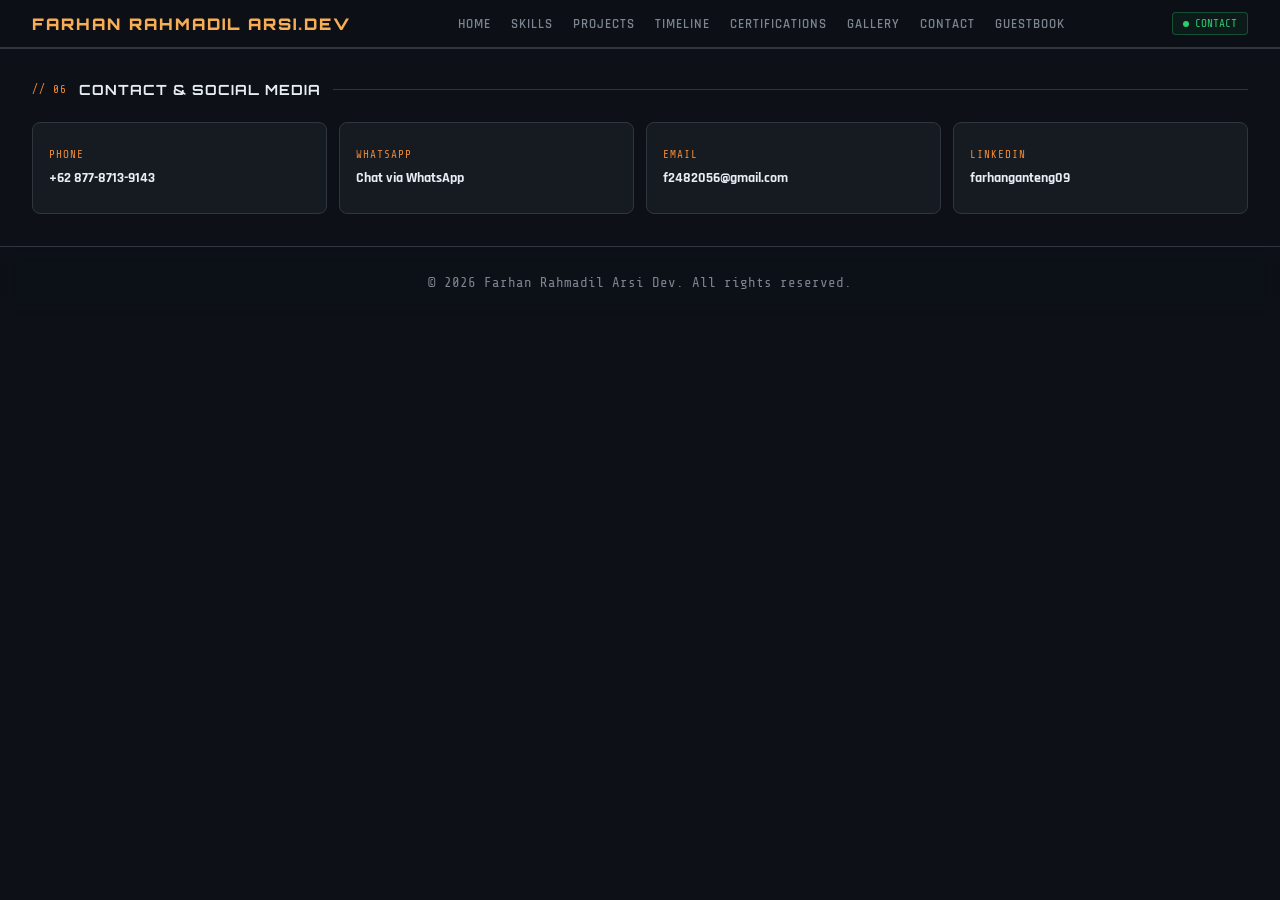
==== contact.html @ 70002075 "Initial commit: complete Shinobi digital portfolio website" ====
<!DOCTYPE html>
<html lang="id">
<head>
  <meta charset="UTF-8">
  <meta name="viewport" content="width=device-width, initial-scale=1.0">
  <meta name="description" content="Kontak dan media sosial Farhan Rahmadil Arsi.">
  <title>Contact | Farhan Rahmadil Arsi Dev</title>
  <link rel="preconnect" href="https://fonts.googleapis.com">
  <link rel="preconnect" href="https://fonts.gstatic.com" crossorigin>
  <link href="https://fonts.googleapis.com/css2?family=Orbitron:wght@400;700;900&family=Share+Tech+Mono&family=Rajdhani:wght@400;600;700&display=swap" rel="stylesheet">
  <link rel="stylesheet" href="styles.css">
  <link rel="stylesheet" href="naruto_addon.css">
</head>
<body>
  <a class="skip-link" href="#main-content">Lewati ke konten utama</a>
  <nav class="site-nav" aria-label="Navigasi utama">
    <a class="logo" href="shinobi_digital_portfolio.html">FARHAN RAHMADIL ARSI<span>.</span>DEV</a>
    <button class="nav-toggle" type="button" aria-label="Buka menu" aria-expanded="false" aria-controls="nav-links"><span></span><span></span><span></span></button>
    <ul class="nav-links" id="nav-links">
      <li><a href="shinobi_digital_portfolio.html">Home</a></li>
      <li><a href="skills.html">Skills</a></li>
      <li><a href="projects.html">Projects</a></li>
      <li><a href="timeline.html">Timeline</a></li>
      <li><a href="certifications.html">Certifications</a></li>
      <li><a href="gallery.html">Gallery</a></li>
      <li><a href="contact.html">Contact</a></li>
      <li><a href="guestbook.html">Guestbook</a></li>
    </ul>
    <div class="status-badge"><span class="dot"></span>CONTACT</div>
  </nav>
  <main id="main-content">
    <section id="contact-sec" aria-labelledby="contact-title">
      <div class="section-header">
        <span class="section-tag">// 06</span>
        <h1 class="section-title" id="contact-title">CONTACT & SOCIAL MEDIA</h1>
        <div class="divider-line"></div>
      </div>
      <div class="contact-grid">
        <a class="contact-card" href="tel:+6287787139143"><span class="contact-label">Phone</span><span class="contact-value">+62 877-8713-9143</span></a>
        <a class="contact-card" href="https://wa.me/6287787139143" target="_blank" rel="noopener"><span class="contact-label">WhatsApp</span><span class="contact-value">Chat via WhatsApp</span></a>
        <a class="contact-card" href="mailto:f2482056@gmail.com"><span class="contact-label">Email</span><span class="contact-value">f2482056@gmail.com</span></a>
        <a class="contact-card" href="https://www.linkedin.com/in/farhanganteng09/" target="_blank" rel="noopener"><span class="contact-label">LinkedIn</span><span class="contact-value">farhanganteng09</span></a>
      </div>
    </section>
  </main>
  <footer class="site-footer" aria-label="Footer">
    <div class="site-footer-inner">
      <div class="site-footer-text">© <span id="footer-year"></span> Farhan Rahmadil Arsi Dev. All rights reserved.</div>

    </div>
  </footer>

  <script>
    (function () {
      var el = document.getElementById('footer-year');
      if (el) el.textContent = String(new Date().getFullYear());
    })();
  </script>

  <script src="data.js"></script>
  <script src="script.js"></script>
  <script src="naruto_addon.js"></script>
</body>
</html>
---- styles.css ----
:root {
  --konoha: #f6ad55;
  --naruto: #ed8936;
  --black: #0d1117;
  --panel: #161b22;
  --panel2: #1c2128;
  --border: #30363d;
  --text: #e6edf3;
  --muted: #7d8590;
  --red: #ff4757;
  --teal: #00d2d3;
  --green: #2ecc71;
}

* {
  box-sizing: border-box;
  margin: 0;
  padding: 0;
}

html {
  scroll-behavior: smooth;
}

body {
  min-height: 100vh;
  overflow-x: hidden;
  background: var(--black);
  color: var(--text);
  font-family: "Rajdhani", sans-serif;
}

button,
input,
textarea {
  font: inherit;
}

.skip-link {
  position: absolute;
  left: 16px;
  top: -48px;
  z-index: 200;
  border-radius: 4px;
  background: var(--konoha);
  color: var(--black);
  padding: 8px 12px;
  font-weight: 700;
  text-decoration: none;
  transition: top 0.2s;
}

.skip-link:focus {
  top: 16px;
}

.site-nav {
  position: sticky;
  top: 0;
  z-index: 100;
  display: flex;
  align-items: center;
  justify-content: space-between;
  gap: 20px;
  border-bottom: 1px solid var(--border);
  background: rgba(13, 17, 23, 0.9);
  padding: 12px 32px;
  backdrop-filter: blur(8px);
}

.logo {
  color: var(--konoha);
  font-family: "Orbitron", monospace;
  font-size: 16px;
  font-weight: 900;
  letter-spacing: 2px;
  text-decoration: none;
}

.logo span {
  color: var(--naruto);
}

.nav-links {
  display: flex;
  gap: 20px;
  list-style: none;
}

.nav-links a {
  color: var(--muted);
  cursor: pointer;
  font-size: 13px;
  font-weight: 600;
  letter-spacing: 1px;
  text-decoration: none;
  text-transform: uppercase;
  transition: color 0.2s;
}

.nav-links a:hover,
.nav-links a:focus {
  color: var(--konoha);
}

.nav-toggle {
  display: none;
  width: 38px;
  height: 38px;
  align-items: center;
  justify-content: center;
  flex-direction: column;
  gap: 5px;
  border: 1px solid var(--border);
  border-radius: 6px;
  background: var(--panel);
  cursor: pointer;
}

.nav-toggle span {
  width: 18px;
  height: 2px;
  background: var(--text);
}

.status-badge {
  display: flex;
  align-items: center;
  gap: 6px;
  border: 1px solid rgba(46, 204, 113, 0.3);
  border-radius: 4px;
  background: rgba(46, 204, 113, 0.05);
  color: var(--green);
  font-family: "Share Tech Mono", monospace;
  font-size: 11px;
  padding: 4px 10px;
  white-space: nowrap;
}

.dot {
  width: 6px;
  height: 6px;
  border-radius: 50%;
  background: var(--green);
  animation: pulse 1.5s infinite;
}

@keyframes pulse {
  0%,
  100% {
    opacity: 1;
    transform: scale(1);
  }

  50% {
    opacity: 0.4;
    transform: scale(0.8);
  }
}

.hero {
  position: relative;
  display: grid;
  min-height: 380px;
  grid-template-columns: 1fr 1fr;
  align-items: center;
  gap: 32px;
  overflow: hidden;
  padding: 48px 32px;
}

.hero::before {
  position: absolute;
  top: -100px;
  right: -100px;
  width: 400px;
  height: 400px;
  border-radius: 50%;
  background: radial-gradient(circle, rgba(237, 137, 54, 0.08) 0%, transparent 70%);
  content: "";
  pointer-events: none;
}

.terminal-box {
  overflow: hidden;
  border: 1px solid var(--border);
  border-radius: 8px;
  background: var(--panel);
}

.terminal-header {
  display: flex;
  align-items: center;
  gap: 6px;
  border-bottom: 1px solid var(--border);
  background: var(--panel2);
  padding: 8px 14px;
}

.dot-red,
.dot-yellow,
.dot-green2 {
  width: 10px;
  height: 10px;
  border-radius: 50%;
}

.dot-red {
  background: #ff5f57;
}

.dot-yellow {
  background: #febc2e;
}

.dot-green2 {
  background: #28c840;
}

.terminal-title,
.messages-title {
  color: var(--muted);
  font-family: "Share Tech Mono", monospace;
  font-size: 11px;
}

.terminal-title {
  margin-left: 8px;
  text-decoration: none;
  transition: color 0.2s;
}

.terminal-title:hover,
.terminal-title:focus {
  color: var(--konoha);
  text-decoration: underline;
}

.terminal-body {
  padding: 20px 24px;
  font-family: "Share Tech Mono", monospace;
  font-size: 13px;
  line-height: 2;
}

.terminal-name {
  color: var(--konoha);
  font-size: 13px;
  font-weight: 400;
}

.t-muted {
  color: var(--muted);
}

.t-green {
  color: var(--green);
}

.t-yellow {
  color: var(--konoha);
}

.t-orange {
  color: var(--naruto);
}

.t-teal {
  color: var(--teal);
}

.terminal-link {
  color: var(--konoha);
  font-weight: 700;
  text-decoration: none;
}

.terminal-link:hover,
.terminal-link:focus {
  color: var(--naruto);
  text-decoration: underline;
}

.cursor {
  display: inline-block;
  width: 8px;
  height: 14px;
  margin-left: 4px;
  animation: blink 1s infinite;
  background: var(--konoha);
  vertical-align: middle;
}

@keyframes blink {
  0%,
  49% {
    opacity: 1;
  }

  50%,
  100% {
    opacity: 0;
  }
}

.avatar-section {
  display: flex;
  flex-direction: column;
  align-items: center;
  gap: 16px;
}

.avatar-frame {
  position: relative;
  width: 160px;
  height: 160px;
}

.avatar-ring,
.avatar-ring-2 {
  position: absolute;
  border: 1px solid transparent;
  border-radius: 50%;
}

.avatar-ring {
  inset: -8px;
  border-width: 2px;
  border-right-color: var(--naruto);
  border-top-color: var(--konoha);
  animation: spin 3s linear infinite;
}

.avatar-ring-2 {
  inset: -16px;
  border-bottom-color: rgba(246, 173, 85, 0.3);
  border-left-color: rgba(237, 137, 54, 0.3);
  animation: spin 6s linear infinite reverse;
}

@keyframes spin {
  to {
    transform: rotate(360deg);
  }
}

.avatar-inner {
  display: flex;
  width: 100%;
  height: 100%;
  align-items: center;
  justify-content: center;
  overflow: hidden;
  border: 2px solid var(--border);
  border-radius: 50%;
  background: var(--panel);
}

.char-svg {
  width: 100px;
  height: 110px;
}

.rank-badge {
  border: 1px solid var(--naruto);
  border-radius: 6px;
  background: var(--panel2);
  padding: 8px 20px;
  text-align: center;
}

.rank-label,
.rank-value {
  display: block;
  font-family: "Orbitron", monospace;
}

.rank-label {
  color: var(--muted);
  font-size: 10px;
  letter-spacing: 2px;
}

.rank-value {
  color: var(--konoha);
  font-size: 14px;
  font-weight: 700;
}

.xp-bar-container {
  width: 160px;
}

.xp-label {
  display: flex;
  justify-content: space-between;
  margin-bottom: 4px;
  color: var(--muted);
  font-family: "Share Tech Mono", monospace;
  font-size: 11px;
}

.xp-bar,
.chakra-bar {
  overflow: hidden;
  background: rgba(255, 255, 255, 0.05);
}

.xp-bar {
  height: 6px;
  border: 1px solid var(--border);
  border-radius: 3px;
  background: var(--panel2);
}

.xp-fill {
  position: relative;
  width: 72%;
  height: 100%;
  overflow: hidden;
  border-radius: 3px;
  background: linear-gradient(90deg, var(--naruto), var(--konoha));
}

.xp-fill::after {
  position: absolute;
  top: 0;
  left: -40px;
  width: 30px;
  height: 100%;
  animation: shimmer 2s infinite;
  background: rgba(255, 255, 255, 0.4);
  content: "";
  transform: skewX(-20deg);
}

@keyframes shimmer {
  to {
    left: 140%;
  }
}

section {
  border-top: 1px solid var(--border);
  padding: 32px;
}

.section-header {
  display: flex;
  align-items: center;
  gap: 12px;
  margin-bottom: 24px;
}

.section-tag {
  color: var(--naruto);
  font-family: "Share Tech Mono", monospace;
  font-size: 11px;
  letter-spacing: 1px;
}

.section-title {
  color: var(--text);
  font-family: "Orbitron", monospace;
  font-size: 14px;
  font-weight: 700;
  letter-spacing: 1px;
}

.divider-line {
  height: 1px;
  flex: 1;
  background: var(--border);
}

.skills-grid,
.timeline-layout,
.guest-layout {
  display: grid;
  grid-template-columns: 1fr 1fr;
  gap: 12px;
}

.skill-item,
.project-card,
.guest-form {
  border: 1px solid var(--border);
  border-radius: 8px;
  background: var(--panel);
}

.skill-item {
  padding: 12px 14px;
  transition: border-color 0.2s;
}

.skill-item:hover {
  border-color: rgba(246, 173, 85, 0.4);
}

.skill-top {
  display: flex;
  align-items: flex-start;
  justify-content: space-between;
  gap: 10px;
  margin-bottom: 8px;
}

.skill-name {
  display: flex;
  align-items: center;
  gap: 6px;
  color: var(--text);
  font-size: 13px;
  font-weight: 700;
}

.skill-icon {
  color: var(--konoha);
  font-family: "Share Tech Mono", monospace;
  font-size: 11px;
}

.skill-pct {
  flex-shrink: 0;
  color: var(--konoha);
  font-family: "Share Tech Mono", monospace;
  font-size: 12px;
}

.skill-tags {
  display: flex;
  flex-wrap: wrap;
  gap: 5px;
  margin-bottom: 10px;
}

.skill-tag {
  border: 1px solid rgba(246, 173, 85, 0.2);
  border-radius: 3px;
  background: rgba(246, 173, 85, 0.08);
  color: var(--muted);
  font-family: "Share Tech Mono", monospace;
  font-size: 10px;
  padding: 2px 7px;
}

.chakra-bar {
  height: 8px;
  border-radius: 4px;
}

.chakra-fill {
  position: relative;
  height: 100%;
  overflow: hidden;
  border-radius: 4px;
}

.chakra-fill::after {
  position: absolute;
  inset: 0;
  animation: chakra-flow 1s linear infinite;
  background: repeating-linear-gradient(90deg, transparent, transparent 8px, rgba(255, 255, 255, 0.1) 8px, rgba(255, 255, 255, 0.1) 9px);
  content: "";
}

@keyframes chakra-flow {
  to {
    background-position-x: 9px;
  }
}

.c1 {
  background: linear-gradient(90deg, #3b82f6, #60a5fa);
}

.c2 {
  background: linear-gradient(90deg, #10b981, #34d399);
}

.c3 {
  background: linear-gradient(90deg, var(--naruto), var(--konoha));
}

.c4 {
  background: linear-gradient(90deg, #8b5cf6, #a78bfa);
}

.c5 {
  background: linear-gradient(90deg, #ef4444, #f87171);
}

.c6 {
  background: linear-gradient(90deg, #06b6d4, #67e8f9);
}

.c7 {
  background: linear-gradient(90deg, #f59e0b, #fcd34d);
}

.c8 {
  background: linear-gradient(90deg, #ec4899, #f9a8d4);
}

.filter-row {
  display: flex;
  flex-wrap: wrap;
  gap: 8px;
  margin-bottom: 16px;
}

.filter-btn {
  border: 1px solid var(--border);
  border-radius: 4px;
  background: transparent;
  color: var(--muted);
  cursor: pointer;
  font-size: 12px;
  font-weight: 600;
  letter-spacing: 0.5px;
  padding: 5px 14px;
  transition: all 0.2s;
}

.filter-btn:hover,
.filter-btn.active {
  border-color: var(--konoha);
  background: rgba(246, 173, 85, 0.08);
  color: var(--konoha);
}

.projects-grid {
  display: grid;
  grid-template-columns: repeat(3, 1fr);
  gap: 12px;
}

.project-card {
  position: relative;
  overflow: hidden;
  padding: 16px;
  transition: all 0.2s;
}

.project-card::before {
  position: absolute;
  top: 0;
  right: 0;
  left: 0;
  height: 2px;
  opacity: 0;
  content: "";
  transition: opacity 0.2s;
}

.project-card:hover {
  border-color: var(--konoha);
  transform: translateY(-2px);
}

.project-card:hover::before {
  opacity: 1;
}

.card-infra::before {
  background: linear-gradient(90deg, #ef4444, #f97316);
}

.card-frontend::before {
  background: linear-gradient(90deg, #3b82f6, #8b5cf6);
}

.card-auto::before {
  background: linear-gradient(90deg, #10b981, #06b6d4);
}

.card-cv::before {
  background: linear-gradient(90deg, #ec4899, #8b5cf6);
}

.card-database::before {
  background: linear-gradient(90deg, #14b8a6, #22c55e);
}

.card-type-tag,
.tech-tag,
.tl-badge {
  font-family: "Share Tech Mono", monospace;
}

.card-type-tag {
  display: inline-block;
  margin-bottom: 10px;
  border-radius: 3px;
  font-size: 10px;
  font-weight: 600;
  letter-spacing: 0.5px;
  padding: 2px 7px;
}

.tag-infra {
  background: rgba(239, 68, 68, 0.15);
  color: #f87171;
}

.tag-frontend {
  background: rgba(59, 130, 246, 0.15);
  color: #60a5fa;
}

.tag-auto {
  background: rgba(16, 185, 129, 0.15);
  color: #34d399;
}

.tag-cv {
  background: rgba(236, 72, 153, 0.15);
  color: #f9a8d4;
}

.tag-database {
  background: rgba(20, 184, 166, 0.15);
  color: #5eead4;
}

.card-title {
  margin-bottom: 6px;
  color: var(--text);
  font-size: 14px;
  font-weight: 700;
  line-height: 1.3;
}

.card-desc {
  margin-bottom: 10px;
  color: var(--muted);
  font-size: 12px;
  line-height: 1.5;
}

.tech-tags {
  display: flex;
  flex-wrap: wrap;
  gap: 4px;
}

.tech-tag {
  border: 1px solid var(--border);
  border-radius: 3px;
  background: rgba(255, 255, 255, 0.05);
  color: var(--muted);
  font-size: 10px;
  padding: 2px 7px;
}

.timeline-group-title {
  margin-bottom: 16px;
  color: var(--muted);
  font-family: "Share Tech Mono", monospace;
  font-size: 11px;
  letter-spacing: 2px;
}

.timeline {
  position: relative;
  padding-left: 24px;
}

.timeline::before {
  position: absolute;
  top: 8px;
  bottom: 0;
  left: 0;
  width: 2px;
  background: linear-gradient(180deg, var(--naruto), transparent);
  content: "";
}

.timeline-item {
  position: relative;
  display: block;
  padding: 0 0 24px 20px;
}

.timeline-link {
  border-radius: 8px;
  color: inherit;
  cursor: pointer;
  text-decoration: none;
  transition: background 0.2s, transform 0.2s;
}

.timeline-link:hover,
.timeline-link:focus {
  background: rgba(246, 173, 85, 0.06);
  transform: translateX(4px);
}

.timeline-link:hover .tl-title,
.timeline-link:focus .tl-title {
  color: var(--konoha);
}

.timeline-dot {
  position: absolute;
  top: 4px;
  left: -31px;
  width: 12px;
  height: 12px;
  border: 2px solid var(--black);
  border-radius: 50%;
  background: var(--naruto);
  box-shadow: 0 0 8px rgba(237, 137, 54, 0.5);
}

.timeline-dot.is-muted {
  background: var(--muted);
}

.tl-header {
  display: flex;
  align-items: flex-start;
  justify-content: space-between;
  margin-bottom: 4px;
}

.tl-title {
  color: var(--text);
  font-size: 14px;
  font-weight: 700;
}

.tl-date {
  margin-left: 12px;
  color: var(--konoha);
  font-family: "Share Tech Mono", monospace;
  font-size: 11px;
  white-space: nowrap;
}

.tl-sub {
  margin-bottom: 4px;
  color: var(--naruto);
  font-size: 12px;
  font-weight: 600;
}

.tl-desc {
  color: var(--muted);
  font-size: 12px;
  line-height: 1.6;
}

.tl-badges {
  display: flex;
  flex-wrap: wrap;
  gap: 4px;
  margin-top: 6px;
}

.tl-badge {
  border: 1px solid rgba(246, 173, 85, 0.2);
  border-radius: 10px;
  background: rgba(246, 173, 85, 0.1);
  color: var(--konoha);
  font-size: 10px;
  padding: 2px 8px;
}

.certifications-grid {
  display: grid;
  grid-template-columns: repeat(3, 1fr);
  gap: 12px;
}

.certification-card {
  position: relative;
  overflow: hidden;
  border: 1px solid var(--border);
  border-radius: 8px;
  background: var(--panel);
  cursor: pointer;
  padding: 16px;
  text-decoration: none;
  transition: border-color 0.2s, transform 0.2s;
}

.certification-card::before {
  position: absolute;
  top: 0;
  right: 0;
  left: 0;
  height: 2px;
  background: linear-gradient(90deg, var(--naruto), var(--konoha));
  content: "";
  opacity: 0;
  transition: opacity 0.2s;
}

.certification-card:hover {
  border-color: var(--konoha);
  transform: translateY(-2px);
}

.certification-card:hover::before {
  opacity: 1;
}

.certification-issuer,
.certification-year {
  font-family: "Share Tech Mono", monospace;
  font-size: 11px;
}

.certification-issuer {
  display: inline-block;
  margin-bottom: 10px;
  color: var(--naruto);
  letter-spacing: 1px;
  text-transform: uppercase;
}

.certification-title {
  margin-bottom: 8px;
  color: var(--text);
  font-size: 15px;
  font-weight: 700;
  line-height: 1.3;
}

.certification-desc {
  margin-bottom: 12px;
  color: var(--muted);
  font-size: 12px;
  line-height: 1.5;
}

.certification-year {
  display: inline-flex;
  border: 1px solid rgba(246, 173, 85, 0.2);
  border-radius: 10px;
  background: rgba(246, 173, 85, 0.1);
  color: var(--konoha);
  padding: 2px 8px;
}

.contact-grid {
  display: grid;
  grid-template-columns: repeat(4, 1fr);
  gap: 12px;
}

.contact-card {
  display: flex;
  min-height: 92px;
  flex-direction: column;
  justify-content: center;
  gap: 8px;
  border: 1px solid var(--border);
  border-radius: 8px;
  background: var(--panel);
  padding: 16px;
  text-decoration: none;
  transition: border-color 0.2s, transform 0.2s;
}

.contact-card:hover,
.contact-card:focus {
  border-color: var(--konoha);
  transform: translateY(-2px);
}

.contact-label {
  color: var(--naruto);
  font-family: "Share Tech Mono", monospace;
  font-size: 11px;
  letter-spacing: 1px;
  text-transform: uppercase;
}

.contact-value {
  color: var(--text);
  font-size: 14px;
  font-weight: 700;
  line-height: 1.35;
  overflow-wrap: anywhere;
}

.guest-section {
  padding-bottom: 48px;
}

.guest-layout {
  gap: 24px;
}

.guest-form {
  padding: 20px;
}

.form-row {
  display: grid;
  grid-template-columns: 1fr 1fr;
  gap: 12px;
  margin-bottom: 12px;
}

.form-group {
  display: flex;
  flex-direction: column;
  gap: 4px;
  margin-bottom: 12px;
}

.form-label {
  color: var(--muted);
  font-family: "Share Tech Mono", monospace;
  font-size: 11px;
  letter-spacing: 1px;
  text-transform: uppercase;
}

.form-input,
.form-textarea {
  resize: none;
  border: 1px solid var(--border);
  border-radius: 6px;
  outline: none;
  background: var(--panel2);
  color: var(--text);
  font-size: 13px;
  padding: 8px 12px;
  transition: border-color 0.2s;
}

.form-input:focus,
.form-textarea:focus {
  border-color: var(--konoha);
}

.submit-btn {
  border: none;
  border-radius: 6px;
  background: linear-gradient(90deg, var(--naruto), var(--konoha));
  color: var(--black);
  cursor: pointer;
  font-size: 13px;
  font-weight: 700;
  letter-spacing: 1px;
  padding: 10px 24px;
  transition: opacity 0.2s;
}

.submit-btn:hover {
  opacity: 0.85;
}

.messages-title {
  margin-bottom: 12px;
  letter-spacing: 1px;
}

.messages-list {
  display: flex;
  max-height: 180px;
  flex-direction: column;
  gap: 10px;
  overflow-y: auto;
}

.msg-item {
  display: flex;
  align-items: flex-start;
  gap: 10px;
  border: 1px solid var(--border);
  border-radius: 6px;
  background: var(--panel2);
  padding: 10px 14px;
}

.msg-avatar {
  display: flex;
  width: 28px;
  height: 28px;
  flex-shrink: 0;
  align-items: center;
  justify-content: center;
  border: 1px solid rgba(246, 173, 85, 0.2);
  border-radius: 6px;
  background: rgba(246, 173, 85, 0.1);
  color: var(--konoha);
  font-size: 12px;
  font-weight: 700;
}

.msg-body {
  flex: 1;
}

.msg-name {
  color: var(--text);
  font-size: 12px;
  font-weight: 700;
}

.msg-text {
  margin-top: 2px;
  color: var(--muted);
  font-size: 12px;
  line-height: 1.4;
}

.detail-nav-links {
  justify-content: flex-end;
}

.experience-detail {
  min-height: calc(100vh - 57px);
}

.back-link {
  display: inline-flex;
  margin-bottom: 18px;
  color: var(--konoha);
  font-family: "Share Tech Mono", monospace;
  font-size: 11px;
  letter-spacing: 1px;
  text-decoration: none;
}

.back-link:hover,
.back-link:focus {
  color: var(--naruto);
  text-decoration: underline;
}

.experience-panel {
  max-width: 780px;
  border: 1px solid var(--border);
  border-radius: 8px;
  background: var(--panel);
  padding: 28px;
}

.experience-title {
  margin-top: 12px;
  color: var(--text);
  font-family: "Orbitron", monospace;
  font-size: 24px;
  line-height: 1.3;
}

.experience-meta {
  display: flex;
  flex-wrap: wrap;
  gap: 8px;
  margin: 18px 0;
}

.experience-meta span {
  border: 1px solid rgba(246, 173, 85, 0.2);
  border-radius: 4px;
  background: rgba(246, 173, 85, 0.08);
  color: var(--konoha);
  font-family: "Share Tech Mono", monospace;
  font-size: 11px;
  padding: 5px 9px;
}

.experience-desc {
  color: var(--muted);
  font-size: 15px;
  line-height: 1.7;
}

.experience-badges {
  margin-top: 18px;
}

.experience-gallery {
  display: grid;
  grid-template-columns: repeat(2, 1fr);
  gap: 14px;
}

.gallery-card {
  border: 1px solid var(--border);
  border-radius: 8px;
  background: var(--panel);
  padding: 16px;
}

.gallery-card-header {
  margin-bottom: 14px;
}

.photo-grid {
  display: grid;
  grid-template-columns: repeat(2, 1fr);
  gap: 10px;
}

.photo-item {
  overflow: hidden;
  border: 1px solid var(--border);
  border-radius: 8px;
  background: var(--panel2);
}

.photo-item img {
  display: block;
  width: 100%;
  aspect-ratio: 4 / 3;
  object-fit: cover;
}

.photo-item figcaption {
  color: var(--muted);
  font-size: 12px;
  line-height: 1.4;
  padding: 8px 10px;
}

.photo-empty {
  border: 1px dashed rgba(246, 173, 85, 0.35);
  border-radius: 8px;
  background: rgba(246, 173, 85, 0.05);
  padding: 18px;
}

.photo-empty span,
.photo-section-title {
  color: var(--konoha);
  font-family: "Share Tech Mono", monospace;
  font-size: 11px;
  letter-spacing: 1px;
}

.photo-empty p {
  margin-top: 6px;
  color: var(--muted);
  font-size: 12px;
  line-height: 1.5;
}

.gallery-detail-link {
  display: inline-flex;
  margin-top: 14px;
  color: var(--konoha);
  font-family: "Share Tech Mono", monospace;
  font-size: 11px;
  letter-spacing: 1px;
  text-decoration: none;
}

.gallery-detail-link:hover,
.gallery-detail-link:focus {
  color: var(--naruto);
  text-decoration: underline;
}

.experience-photo-section {
  margin-top: 24px;
}

.photo-section-title {
  margin-bottom: 12px;
}

.hidden {
  display: none !important;
}

@media (max-width: 900px) {
  .site-nav {
    flex-wrap: wrap;
    padding: 12px 20px;
  }

  .nav-toggle {
    display: flex;
  }

  .nav-links {
    display: none;
    width: 100%;
    flex-direction: column;
    order: 4;
    gap: 10px;
    padding-top: 12px;
  }

  .nav-links.is-open {
    display: flex;
  }

  .detail-nav-links {
    display: flex;
    width: auto;
    flex-direction: row;
    order: 0;
    padding-top: 0;
  }

  .hero,
  .skills-grid,
  .timeline-layout,
  .guest-layout,
  .form-row {
    grid-template-columns: 1fr;
  }

  .projects-grid {
    grid-template-columns: repeat(2, 1fr);
  }

  .certifications-grid {
    grid-template-columns: repeat(2, 1fr);
  }

  .contact-grid {
    grid-template-columns: repeat(2, 1fr);
  }

  .experience-gallery {
    grid-template-columns: 1fr;
  }
}

@media (max-width: 620px) {
  section,
  .hero {
    padding: 28px 18px;
  }

  .status-badge {
    display: none;
  }

  .projects-grid {
    grid-template-columns: 1fr;
  }

  .certifications-grid {
    grid-template-columns: 1fr;
  }

  .contact-grid {
    grid-template-columns: 1fr;
  }

  .photo-grid {
    grid-template-columns: 1fr;
  }

  .section-header {
    align-items: flex-start;
  }

  .divider-line {
    display: none;
  }

  .site-footer {
    padding: 22px 18px;
  }

  .site-footer-links {
    flex-direction: column;
    align-items: flex-start;
    gap: 10px;
  }
}

.site-footer {
  border-top: 1px solid var(--border);
  padding: 28px 32px;
  background: rgba(13, 17, 23, 0.65);
  backdrop-filter: blur(8px);
}

.site-footer-inner {
  max-width: 1100px;
  margin: 0 auto;
  display: flex;
  flex-wrap: wrap;
  align-items: center;
  justify-content: center;
  text-align: center;
  gap: 16px;
}

.site-footer-text {
  color: var(--muted);
  font-family: "Share Tech Mono", monospace;
  font-size: 14px;
}
---- naruto_addon.css ----
/* ============================================================
   NARUTO SHINOBI ADDON — naruto-addon.css
   Non-Destructive Enhancement Layer
   Load AFTER styles.css dan micro-interactions.css
   ============================================================ */

/* ── CUSTOM PROPERTIES (menyesuaikan palette portofolio) ── */
:root {
  --chakra-blue:   #00d2ff;
  --rasengan-blue: #4fc3f7;
  --chidori-gold:  #ffe57f;
  --smoke-white:   rgba(255,255,255,0.18);
  --kunai-shadow:  rgba(246,173,85,0.6);
  --ninja-z:       9999;
}

/* ─────────────────────────────────────────────────────────────
   1. PIXEL NINJA — KARAKTER BERJALAN (FIXED BOTTOM-RIGHT)
   Sprite sederhana dibangun dari CSS box-shadow art
   Otomatis hidden di mobile (< 768px)
───────────────────────────────────────────────────────────── */
#pixel-ninja {
  position: fixed;
  bottom: 0;
  right: 24px;
  z-index: var(--ninja-z);
  width: 48px;
  height: 64px;
  pointer-events: none;
  /* Sembunyikan di layar kecil */
}

/* Body ninja dari CSS – tidak perlu gambar eksternal */
#pixel-ninja .ninja-body {
  position: relative;
  width: 48px;
  height: 64px;
  animation: ninjaWalk 0.5s steps(1) infinite;
}

/* Kepala */
#pixel-ninja .ninja-body::before {
  content: '';
  position: absolute;
  top: 0; left: 14px;
  width: 20px; height: 20px;
  background: #FBBF7C;
  border-radius: 50% 50% 40% 40%;
  box-shadow:
    /* headband */
    0 -4px 0 4px #4A5568,
    /* rambut kuning naruto */
    -6px -6px 0 2px #F6AD55,
    6px -6px 0 2px #F6AD55,
    /* mata */
    -4px 4px 0 2px #1A202C,
    4px 4px 0 2px #1A202C,
    /* garis pipi */
    -8px 8px 0 1px #C87941,
    8px 8px 0 1px #C87941;
}

/* Badan + jubah oranye */
#pixel-ninja .ninja-body::after {
  content: '';
  position: absolute;
  top: 20px; left: 8px;
  width: 32px; height: 28px;
  background: #ED8936;
  border-radius: 4px 4px 2px 2px;
  box-shadow:
    /* garis tengah jubah */
    0 0 0 2px #C05621 inset,
    /* kaos putih dalam */
    0 2px 0 -1px #E2E8F0 inset;
}

/* Kaki (frame 1 & 2) — dianimasikan via class */
.ninja-leg-l,
.ninja-leg-r {
  position: absolute;
  bottom: 0;
  width: 10px; height: 20px;
  background: #ED8936;
  border-radius: 2px;
  transition: transform 0.25s;
}
.ninja-leg-l { left: 10px; transform-origin: top center; }
.ninja-leg-r { right: 10px; transform-origin: top center; }

/* Lengan */
.ninja-arm-l,
.ninja-arm-r {
  position: absolute;
  top: 24px;
  width: 8px; height: 18px;
  background: #FBBF7C;
  border-radius: 3px;
  transform-origin: top center;
}
.ninja-arm-l { left: 2px; }
.ninja-arm-r { right: 2px; }

/* Animasi berjalan */
@keyframes ninjaWalk {
  0%   { transform: translateY(0); }
  25%  { transform: translateY(-3px); }
  50%  { transform: translateY(0); }
  75%  { transform: translateY(-2px); }
  100% { transform: translateY(0); }
}

.ninja-leg-l { animation: legSwingL 0.5s ease-in-out infinite alternate; }
.ninja-leg-r { animation: legSwingR 0.5s ease-in-out infinite alternate; }
.ninja-arm-l { animation: armSwingL 0.5s ease-in-out infinite alternate; }
.ninja-arm-r { animation: armSwingR 0.5s ease-in-out infinite alternate; }

@keyframes legSwingL {
  from { transform: rotate(-20deg); }
  to   { transform: rotate(20deg);  }
}
@keyframes legSwingR {
  from { transform: rotate(20deg);  }
  to   { transform: rotate(-20deg); }
}
@keyframes armSwingL {
  from { transform: rotate(20deg);  }
  to   { transform: rotate(-20deg); }
}
@keyframes armSwingR {
  from { transform: rotate(-20deg); }
  to   { transform: rotate(20deg);  }
}

/* Efek shadow di bawah karakter */
#pixel-ninja .ninja-shadow {
  position: absolute;
  bottom: -4px;
  left: 50%; transform: translateX(-50%);
  width: 30px; height: 6px;
  background: rgba(0,0,0,0.35);
  border-radius: 50%;
  filter: blur(3px);
  animation: shadowPulse 0.5s ease-in-out infinite alternate;
}
@keyframes shadowPulse {
  from { transform: translateX(-50%) scaleX(1);   opacity: 0.4; }
  to   { transform: translateX(-50%) scaleX(0.8); opacity: 0.2; }
}

/* Teks "Dattebayo!" muncul saat hover area ninja */
#pixel-ninja .ninja-bubble {
  position: absolute;
  bottom: 70px; right: 0;
  background: var(--panel, #161b22);
  border: 1px solid var(--konoha, #f6ad55);
  color: var(--konoha, #f6ad55);
  font-family: 'Share Tech Mono', monospace;
  font-size: 11px;
  padding: 4px 8px;
  border-radius: 6px 6px 6px 0;
  white-space: nowrap;
  opacity: 0;
  transform: translateY(6px);
  transition: opacity 0.3s, transform 0.3s;
  pointer-events: none;
}
#pixel-ninja:hover .ninja-bubble {
  opacity: 1;
  transform: translateY(0);
}

/* ─────────────────────────────────────────────────────────────
   2. NARUTO RUNNER — berlari melintasi layar (scroll-triggered)
   Dipanggil JS saat section #timeline-sec masuk viewport
───────────────────────────────────────────────────────────── */
#naruto-runner {
  position: fixed;
  bottom: 80px;
  left: -80px;
  z-index: calc(var(--ninja-z) - 1);
  pointer-events: none;
  display: flex;
  align-items: flex-end;
  gap: 0;
  opacity: 0;
}

#naruto-runner.run-active {
  animation: runAcross 2.8s cubic-bezier(0.25, 0.46, 0.45, 0.94) forwards;
}

@keyframes runAcross {
  0%   { left: -80px;           opacity: 1;  }
  10%  { opacity: 1; }
  85%  { opacity: 1; }
  100% { left: calc(100vw + 80px); opacity: 0; }
}

/* Naruto runner CSS art */
.runner-figure {
  width: 44px; height: 56px;
  position: relative;
  animation: runBob 0.25s ease-in-out infinite alternate;
}

@keyframes runBob {
  from { transform: translateY(0) rotate(-3deg); }
  to   { transform: translateY(-5px) rotate(3deg); }
}

.runner-figure::before {
  content: '';
  position: absolute;
  top: 2px; left: 12px;
  width: 18px; height: 18px;
  background: #FBBF7C;
  border-radius: 50%;
  box-shadow:
    0 -3px 0 3px #4A5568,
    -5px -5px 0 2px #F6AD55,
    5px -5px 0 2px #F6AD55,
    -3px 4px 0 2px #1A202C,
    3px 4px 0 2px #1A202C,
    -7px 7px 0 1px #C87941,
    7px 7px 0 1px #C87941;
}
.runner-figure::after {
  content: '';
  position: absolute;
  top: 20px; left: 4px;
  width: 28px; height: 24px;
  background: #ED8936;
  border-radius: 3px;
  box-shadow: 0 0 0 2px #C05621 inset;
  /* Naruto lari condong ke depan */
  transform: rotate(-15deg);
}

/* Afterimage trail */
.runner-trail {
  width: 30px; height: 48px;
  position: relative;
  margin-right: -10px;
  opacity: 0.35;
  filter: blur(1px);
  animation: runBob 0.25s ease-in-out infinite alternate-reverse;
}
.runner-trail::before {
  content: '';
  position: absolute;
  top: 4px; left: 8px;
  width: 14px; height: 14px;
  background: rgba(246,173,85,0.5);
  border-radius: 50%;
}
.runner-trail::after {
  content: '';
  position: absolute;
  top: 18px; left: 2px;
  width: 24px; height: 20px;
  background: rgba(237,137,54,0.45);
  border-radius: 3px;
  transform: rotate(-15deg);
}

/* ─────────────────────────────────────────────────────────────
   3. BUTTON HOVER EFFECTS — Kawarimi & Chidori
───────────────────────────────────────────────────────────── */

/* === KAWARIMI SMOKE (untuk .submit-btn & .contact-card) === */
.kawarimi-btn {
  position: relative;
  overflow: visible !important;
}

.kawarimi-btn::before,
.kawarimi-btn::after {
  content: '';
  position: absolute;
  border-radius: 50%;
  pointer-events: none;
  opacity: 0;
  transition: none;
}

/* Asap kiri */
.kawarimi-btn::before {
  width: 14px; height: 14px;
  background: radial-gradient(circle, var(--smoke-white) 40%, transparent 70%);
  left: -8px; bottom: 4px;
  filter: blur(3px);
}
/* Asap kanan */
.kawarimi-btn::after {
  width: 18px; height: 18px;
  background: radial-gradient(circle, var(--smoke-white) 40%, transparent 70%);
  right: -8px; bottom: 2px;
  filter: blur(4px);
}

.kawarimi-btn:hover::before {
  animation: smokeL 0.6s ease-out forwards;
}
.kawarimi-btn:hover::after {
  animation: smokeR 0.6s ease-out 0.1s forwards;
}

@keyframes smokeL {
  0%   { opacity: 0; transform: translate(0, 0) scale(0.5); }
  30%  { opacity: 0.9; }
  100% { opacity: 0; transform: translate(-12px, -20px) scale(2); }
}
@keyframes smokeR {
  0%   { opacity: 0; transform: translate(0, 0) scale(0.5); }
  30%  { opacity: 0.9; }
  100% { opacity: 0; transform: translate(12px, -24px) scale(2.2); }
}

/* Partikel asap tambahan via JS (di-inject dinamis) */
.smoke-particle {
  position: absolute;
  width: 8px; height: 8px;
  background: radial-gradient(circle, rgba(255,255,255,0.6) 30%, transparent 70%);
  border-radius: 50%;
  pointer-events: none;
  animation: smokeFloat 0.7s ease-out forwards;
  z-index: calc(var(--ninja-z) + 10);
}

@keyframes smokeFloat {
  0%   { opacity: 0.8; transform: scale(0.5) translateY(0); }
  100% { opacity: 0;   transform: scale(2.5) translateY(-30px); }
}

/* === CHIDORI / RASENGAN (untuk tombol nav & link penting) === */
.chidori-btn {
  position: relative;
  overflow: visible !important;
}

/* Efek kilat saat hover */
.chidori-btn:hover {
  text-shadow: 0 0 8px var(--chidori-gold), 0 0 16px var(--chakra-blue) !important;
}

/* Partikel petir via JS */
.chidori-spark {
  position: absolute;
  width: 3px; height: 3px;
  background: var(--chidori-gold);
  border-radius: 50%;
  pointer-events: none;
  animation: sparkShoot 0.5s ease-out forwards;
  z-index: calc(var(--ninja-z) + 10);
}

@keyframes sparkShoot {
  0%   { opacity: 1; transform: scale(1) translate(0, 0); }
  100% { opacity: 0; transform: scale(0) translate(var(--dx), var(--dy)); }
}

/* Rasengan ring effect saat klik */
.rasengan-ring {
  position: absolute;
  width: 20px; height: 20px;
  border-radius: 50%;
  border: 2px solid var(--rasengan-blue);
  pointer-events: none;
  left: 50%; top: 50%;
  transform: translate(-50%, -50%) scale(0);
  animation: rasenganExpand 0.6s ease-out forwards;
  z-index: calc(var(--ninja-z) + 10);
  box-shadow: 0 0 8px var(--rasengan-blue), 0 0 16px var(--chakra-blue);
}

@keyframes rasenganExpand {
  0%   { transform: translate(-50%, -50%) scale(0);   opacity: 1; }
  60%  { transform: translate(-50%, -50%) scale(3);   opacity: 0.7; }
  100% { transform: translate(-50%, -50%) scale(4.5); opacity: 0; }
}

/* ─────────────────────────────────────────────────────────────
   4. SCROLL INDICATOR — Kunai berputar
───────────────────────────────────────────────────────────── */
#kunai-scroll {
  position: fixed;
  bottom: 32px;
  left: 50%;
  transform: translateX(-50%);
  z-index: var(--ninja-z);
  display: flex;
  flex-direction: column;
  align-items: center;
  gap: 4px;
  opacity: 0;
  transition: opacity 0.5s;
  pointer-events: none;
  cursor: pointer;
}

#kunai-scroll.visible {
  opacity: 1;
  pointer-events: auto;
}

#kunai-scroll.hidden {
  opacity: 0 !important;
  pointer-events: none;
}

.kunai-icon {
  width: 24px; height: 40px;
  position: relative;
  animation: kunaiSpin 2s linear infinite, kunaiFloat 1.5s ease-in-out infinite;
  filter: drop-shadow(0 0 6px var(--kunai-shadow));
}

/* Kunai SVG inline lewat CSS mask */
.kunai-icon svg {
  width: 100%; height: 100%;
  fill: var(--konoha, #f6ad55);
}

@keyframes kunaiSpin {
  0%   { transform: rotate(0deg); }
  100% { transform: rotate(360deg); }
}

@keyframes kunaiFloat {
  0%, 100% { transform: translateY(0)   rotate(0deg);   }
  50%       { transform: translateY(6px) rotate(180deg); }
}

.kunai-label {
  font-family: 'Share Tech Mono', monospace;
  font-size: 10px;
  letter-spacing: 2px;
  color: var(--konoha, #f6ad55);
  opacity: 0.7;
  text-transform: uppercase;
  animation: kunaiFloat 1.5s ease-in-out infinite;
  animation-delay: 0.2s;
}

/* ─────────────────────────────────────────────────────────────
   5. CHAKRA CURSOR TRAIL
───────────────────────────────────────────────────────────── */
.cursor-orb {
  position: fixed;
  width: 8px; height: 8px;
  border-radius: 50%;
  pointer-events: none;
  z-index: calc(var(--ninja-z) + 100);
  mix-blend-mode: screen;
  transition: opacity 0.3s;
  animation: orbFade 0.6s ease-out forwards;
}

@keyframes orbFade {
  0%   { transform: scale(1); opacity: 0.8; }
  100% { transform: scale(0); opacity: 0; }
}

/* ─────────────────────────────────────────────────────────────
   6. SECTION WATERMARK — Konoha leaf subtle
───────────────────────────────────────────────────────────── */
.konoha-watermark {
  position: absolute;
  right: 16px; top: 16px;
  width: 48px; height: 48px;
  opacity: 0.06;
  pointer-events: none;
  animation: leafRotate 8s linear infinite;
}

@keyframes leafRotate {
  from { transform: rotate(0deg); }
  to   { transform: rotate(360deg); }
}

/* ─────────────────────────────────────────────────────────────
   7. TOAST "JUTSU ACTIVATED"
───────────────────────────────────────────────────────────── */
#jutsu-toast {
  position: fixed;
  bottom: 80px;
  left: 50%;
  transform: translateX(-50%) translateY(20px);
  background: var(--panel, #161b22);
  border: 1px solid var(--konoha, #f6ad55);
  color: var(--konoha, #f6ad55);
  font-family: 'Share Tech Mono', monospace;
  font-size: 12px;
  letter-spacing: 2px;
  padding: 8px 20px;
  border-radius: 4px;
  z-index: calc(var(--ninja-z) + 200);
  opacity: 0;
  pointer-events: none;
  transition: opacity 0.3s, transform 0.3s;
  box-shadow: 0 0 16px rgba(246,173,85,0.2);
  white-space: nowrap;
}

#jutsu-toast.show {
  opacity: 1;
  transform: translateX(-50%) translateY(0);
}

/* ─────────────────────────────────────────────────────────────
   8. MOBILE HIDE — sembunyikan elemen berat di layar kecil
───────────────────────────────────────────────────────────── */
@media (max-width: 767px) {
  #pixel-ninja,
  #naruto-runner,
  #kunai-scroll,
  .cursor-orb,
  .konoha-watermark {
    display: none !important;
  }
  /* Tetap aktifkan efek hover tombol (ringan) */
  .smoke-particle,
  .chidori-spark,
  .rasengan-ring {
    display: none !important;
  }
}

/* Respek prefers-reduced-motion */
@media (prefers-reduced-motion: reduce) {
  #pixel-ninja *,
  #naruto-runner,
  .kunai-icon,
  .cursor-orb {
    animation: none !important;
  }
}
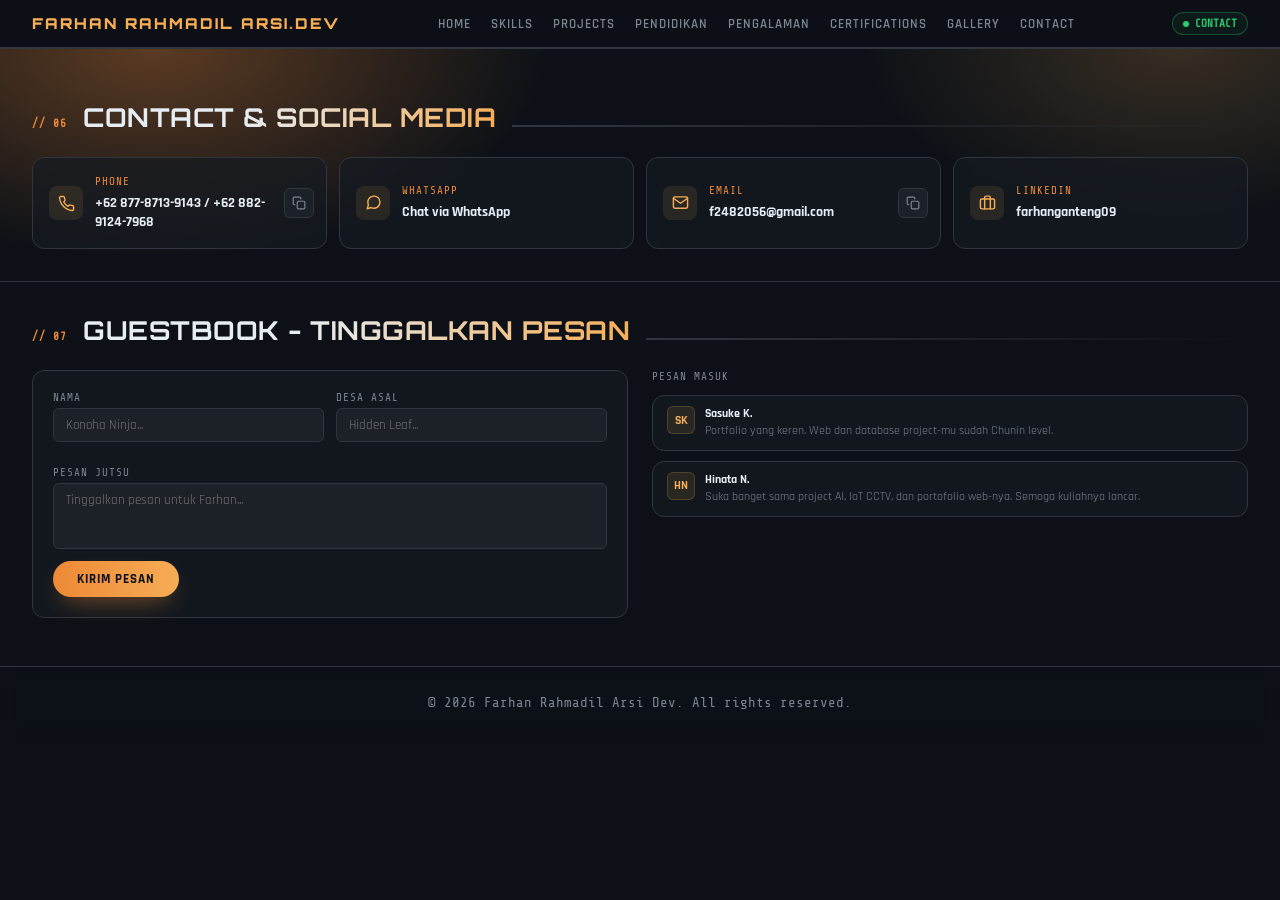
==== commit cfd09a18: "Update portfolio content and education assets" ====
--- a/contact.html
+++ b/contact.html
@@ -3,44 +3,30 @@
 <head>
   <meta charset="UTF-8">
   <meta name="viewport" content="width=device-width, initial-scale=1.0">
-  <meta name="description" content="Kontak dan media sosial Farhan Rahmadil Arsi.">
+  <meta name="description" content="Halaman Contact sudah digabung ke Contact & Guestbook.">
+  <meta http-equiv="refresh" content="0; url=guestbook.html">
+  <link rel="canonical" href="guestbook.html">
   <title>Contact | Farhan Rahmadil Arsi Dev</title>
   <link rel="preconnect" href="https://fonts.googleapis.com">
   <link rel="preconnect" href="https://fonts.gstatic.com" crossorigin>
   <link href="https://fonts.googleapis.com/css2?family=Orbitron:wght@400;700;900&family=Share+Tech+Mono&family=Rajdhani:wght@400;600;700&display=swap" rel="stylesheet">
   <link rel="stylesheet" href="styles.css">
   <link rel="stylesheet" href="naruto_addon.css">
+  <link rel="stylesheet" href="modern-hero.css">
 </head>
 <body>
-  <a class="skip-link" href="#main-content">Lewati ke konten utama</a>
-  <nav class="site-nav" aria-label="Navigasi utama">
-    <a class="logo" href="shinobi_digital_portfolio.html">FARHAN RAHMADIL ARSI<span>.</span>DEV</a>
-    <button class="nav-toggle" type="button" aria-label="Buka menu" aria-expanded="false" aria-controls="nav-links"><span></span><span></span><span></span></button>
-    <ul class="nav-links" id="nav-links">
-      <li><a href="shinobi_digital_portfolio.html">Home</a></li>
-      <li><a href="skills.html">Skills</a></li>
-      <li><a href="projects.html">Projects</a></li>
-      <li><a href="timeline.html">Timeline</a></li>
-      <li><a href="certifications.html">Certifications</a></li>
-      <li><a href="gallery.html">Gallery</a></li>
-      <li><a href="contact.html">Contact</a></li>
-      <li><a href="guestbook.html">Guestbook</a></li>
-    </ul>
-    <div class="status-badge"><span class="dot"></span>CONTACT</div>
-  </nav>
   <main id="main-content">
-    <section id="contact-sec" aria-labelledby="contact-title">
+    <section id="contact-redirect-sec" aria-labelledby="contact-redirect-title">
       <div class="section-header">
         <span class="section-tag">// 06</span>
-        <h1 class="section-title" id="contact-title">CONTACT & SOCIAL MEDIA</h1>
+        <h1 class="section-title" id="contact-redirect-title">CONTACT SUDAH PINDAH</h1>
         <div class="divider-line"></div>
       </div>
-      <div class="contact-grid">
-        <a class="contact-card" href="tel:+6287787139143"><span class="contact-label">Phone</span><span class="contact-value">+62 877-8713-9143</span></a>
-        <a class="contact-card" href="https://wa.me/6287787139143" target="_blank" rel="noopener"><span class="contact-label">WhatsApp</span><span class="contact-value">Chat via WhatsApp</span></a>
-        <a class="contact-card" href="mailto:f2482056@gmail.com"><span class="contact-label">Email</span><span class="contact-value">f2482056@gmail.com</span></a>
-        <a class="contact-card" href="https://www.linkedin.com/in/farhanganteng09/" target="_blank" rel="noopener"><span class="contact-label">LinkedIn</span><span class="contact-value">farhanganteng09</span></a>
-      </div>
+      <p style="color: var(--muted); font-size: 14px; line-height: 1.6; max-width: 480px;">
+        Halaman Contact sekarang jadi satu bagian dari
+        <a href="guestbook.html" style="color: var(--konoha);">Contact & Guestbook</a>.
+        Kamu akan dialihkan otomatis &mdash; kalau tidak, klik link di atas.
+      </p>
     </section>
   </main>
   <footer class="site-footer" aria-label="Footer">
@@ -54,12 +40,8 @@
     (function () {
       var el = document.getElementById('footer-year');
       if (el) el.textContent = String(new Date().getFullYear());
+      window.location.replace('guestbook.html');
     })();
   </script>
-
-  <script src="data.js"></script>
-  <script src="script.js"></script>
-  <script src="naruto_addon.js"></script>
 </body>
 </html>
-
--- a/styles.css
+++ b/styles.css
@@ -637,10 +637,18 @@
 }
 
 .project-card {
+  display: block;
   position: relative;
   overflow: hidden;
+  color: inherit;
+  cursor: default;
   padding: 16px;
+  text-decoration: none;
   transition: all 0.2s;
+}
+
+a.project-card {
+  cursor: pointer;
 }
 
 .project-card::before {
@@ -952,23 +960,74 @@
 }
 
 .contact-card {
+  position: relative;
   display: flex;
   min-height: 92px;
-  flex-direction: column;
-  justify-content: center;
-  gap: 8px;
+  align-items: center;
   border: 1px solid var(--border);
   border-radius: 8px;
   background: var(--panel);
-  padding: 16px;
-  text-decoration: none;
   transition: border-color 0.2s, transform 0.2s;
 }
 
 .contact-card:hover,
-.contact-card:focus {
+.contact-card:focus-within {
   border-color: var(--konoha);
   transform: translateY(-2px);
+}
+
+.contact-card-link {
+  display: flex;
+  flex: 1;
+  min-width: 0;
+  align-items: center;
+  gap: 12px;
+  padding: 16px;
+  color: inherit;
+  text-decoration: none;
+  outline: none;
+}
+
+.contact-card-link:focus-visible {
+  outline: 1px dashed var(--konoha);
+  outline-offset: -4px;
+}
+
+.contact-icon {
+  display: flex;
+  width: 34px;
+  height: 34px;
+  flex-shrink: 0;
+  align-items: center;
+  justify-content: center;
+  border-radius: 8px;
+  background: rgba(246, 173, 85, 0.1);
+  color: var(--konoha);
+  transition: background 0.2s, color 0.2s;
+}
+
+.contact-icon svg {
+  width: 17px;
+  height: 17px;
+}
+
+.contact-card-link--whatsapp:hover .contact-icon,
+.contact-card-link--whatsapp:focus-visible .contact-icon {
+  background: rgba(37, 211, 102, 0.15);
+  color: #25d366;
+}
+
+.contact-card-link--linkedin:hover .contact-icon,
+.contact-card-link--linkedin:focus-visible .contact-icon {
+  background: rgba(10, 102, 194, 0.15);
+  color: #4d9fe8;
+}
+
+.contact-card-text {
+  display: flex;
+  min-width: 0;
+  flex-direction: column;
+  gap: 6px;
 }
 
 .contact-label {
@@ -985,6 +1044,38 @@
   font-weight: 700;
   line-height: 1.35;
   overflow-wrap: anywhere;
+}
+
+.contact-copy-btn {
+  display: flex;
+  width: 30px;
+  height: 30px;
+  flex-shrink: 0;
+  align-items: center;
+  justify-content: center;
+  margin-right: 12px;
+  border: 1px solid var(--border);
+  border-radius: 6px;
+  background: var(--panel2);
+  color: var(--muted);
+  cursor: pointer;
+  transition: border-color 0.2s, color 0.2s;
+}
+
+.contact-copy-btn svg {
+  width: 14px;
+  height: 14px;
+}
+
+.contact-copy-btn:hover,
+.contact-copy-btn:focus-visible {
+  border-color: var(--konoha);
+  color: var(--konoha);
+}
+
+.contact-copy-btn.is-copied {
+  border-color: var(--green);
+  color: var(--green);
 }
 
 .guest-section {
@@ -1104,6 +1195,12 @@
   font-weight: 700;
 }
 
+.msg-village {
+  color: var(--muted);
+  font-size: 11px;
+  font-weight: 400;
+}
+
 .msg-text {
   margin-top: 2px;
   color: var(--muted);
@@ -1195,9 +1292,97 @@
   margin-bottom: 14px;
 }
 
+.gallery-role {
+  display: inline-block;
+  margin-bottom: 8px;
+  padding: 3px 10px;
+  border: 1px solid rgba(246, 173, 85, 0.35);
+  border-radius: 999px;
+  color: var(--konoha);
+  font-family: "Share Tech Mono", monospace;
+  font-size: 11px;
+  letter-spacing: 0.5px;
+}
+
+/* ===== Sub-timeline posisi di dalam satu organisasi (gaya LinkedIn) ===== */
+.gallery-card-grouped .gallery-card-header {
+  margin-bottom: 18px;
+}
+
+.position-timeline {
+  position: relative;
+  display: flex;
+  flex-direction: column;
+  gap: 22px;
+  margin-left: 6px;
+  padding-left: 20px;
+  border-left: 1px dashed var(--border);
+}
+
+.position-item {
+  position: relative;
+}
+
+.position-dot {
+  position: absolute;
+  left: -25px;
+  top: 4px;
+  width: 9px;
+  height: 9px;
+  border-radius: 50%;
+  background: var(--konoha);
+  box-shadow: 0 0 0 3px var(--panel);
+}
+
+.position-header {
+  display: flex;
+  flex-wrap: wrap;
+  align-items: baseline;
+  justify-content: space-between;
+  gap: 8px;
+  margin-bottom: 2px;
+}
+
+.position-title {
+  color: var(--text);
+  font-size: 14px;
+  font-weight: 700;
+  line-height: 1.35;
+  margin: 0;
+}
+
+.position-date {
+  flex-shrink: 0;
+  color: var(--naruto);
+  font-family: "Share Tech Mono", monospace;
+  font-size: 11px;
+  white-space: nowrap;
+}
+
+.position-location {
+  margin: 2px 0 8px;
+  color: var(--muted);
+  font-size: 12px;
+}
+
+.position-desc {
+  margin-bottom: 10px;
+  color: var(--muted);
+  font-size: 13px;
+  line-height: 1.6;
+}
+
+.position-badges {
+  margin-bottom: 12px;
+}
+
+.position-item .photo-grid {
+  margin-top: 10px;
+}
+
 .photo-grid {
   display: grid;
-  grid-template-columns: repeat(2, 1fr);
+  grid-template-columns: repeat(auto-fill, minmax(140px, 1fr));
   gap: 10px;
 }
 
@@ -1206,6 +1391,7 @@
   border: 1px solid var(--border);
   border-radius: 8px;
   background: var(--panel2);
+  cursor: zoom-in;
 }
 
 .photo-item img {
@@ -1213,6 +1399,19 @@
   width: 100%;
   aspect-ratio: 4 / 3;
   object-fit: cover;
+  image-rendering: auto;
+  backface-visibility: hidden;
+  transition: transform 0.25s ease;
+}
+
+.photo-item:hover img,
+.photo-item:focus-visible img {
+  transform: scale(1.04);
+}
+
+.photo-item:focus-visible {
+  outline: 2px solid var(--konoha);
+  outline-offset: 2px;
 }
 
 .photo-item figcaption {
@@ -1242,6 +1441,87 @@
   color: var(--muted);
   font-size: 12px;
   line-height: 1.5;
+}
+
+.tl-photos {
+  margin-top: 10px;
+}
+
+.tl-photos .photo-grid {
+  grid-template-columns: repeat(auto-fill, minmax(110px, 1fr));
+}
+
+.tl-highlights-label {
+  margin: 14px 0 8px;
+  color: var(--konoha);
+  font-family: "Share Tech Mono", monospace;
+  font-size: 10px;
+  letter-spacing: 1.5px;
+}
+
+.tl-highlights {
+  display: flex;
+  flex-direction: column;
+  gap: 8px;
+}
+
+.tl-highlight-card {
+  border: 1px solid var(--border);
+  border-radius: 8px;
+  background: var(--panel2);
+  padding: 10px 12px;
+}
+
+.tl-highlight-head {
+  display: flex;
+  flex-wrap: wrap;
+  align-items: baseline;
+  justify-content: space-between;
+  gap: 6px;
+}
+
+.tl-highlight-title {
+  color: var(--text);
+  font-size: 12.5px;
+  font-weight: 700;
+}
+
+.tl-highlight-period {
+  flex-shrink: 0;
+  color: var(--konoha);
+  font-family: "Share Tech Mono", monospace;
+  font-size: 10px;
+  white-space: nowrap;
+}
+
+.tl-highlight-role {
+  margin-top: 2px;
+  color: var(--naruto);
+  font-size: 11px;
+  font-weight: 600;
+}
+
+.tl-highlight-desc {
+  margin-top: 4px;
+  color: var(--muted);
+  font-size: 11.5px;
+  line-height: 1.55;
+}
+
+.tl-highlight-link {
+  display: inline-flex;
+  margin-top: 6px;
+  color: var(--konoha);
+  font-family: "Share Tech Mono", monospace;
+  font-size: 10px;
+  letter-spacing: 1px;
+  text-decoration: none;
+}
+
+.tl-highlight-link:hover,
+.tl-highlight-link:focus {
+  color: var(--naruto);
+  text-decoration: underline;
 }
 
 .gallery-detail-link {
@@ -1351,7 +1631,7 @@
   }
 
   .photo-grid {
-    grid-template-columns: 1fr;
+    grid-template-columns: repeat(auto-fill, minmax(120px, 1fr));
   }
 
   .section-header {
@@ -1399,4 +1679,3 @@
 
 
 
-
--- a/naruto_addon.css
+++ b/naruto_addon.css
@@ -535,4 +535,106 @@
   .cursor-orb {
     animation: none !important;
   }
-}+}
+/* ===== Photo Lightbox (perbaikan gallery: lihat foto lebih besar & jelas) ===== */
+.photo-lightbox {
+  position: fixed;
+  inset: 0;
+  z-index: 9999;
+  display: none;
+  align-items: center;
+  justify-content: center;
+  padding: 24px;
+  background: rgba(5, 7, 10, 0.92);
+  backdrop-filter: blur(4px);
+}
+
+.photo-lightbox.is-open {
+  display: flex;
+}
+
+.photo-lightbox-inner {
+  position: relative;
+  width: 100%;
+  max-width: 1100px;
+  max-height: 90vh;
+  display: flex;
+  flex-direction: column;
+  align-items: center;
+  gap: 12px;
+}
+
+.photo-lightbox-inner img {
+  display: block;
+  width: auto;
+  height: auto;
+  max-width: 100%;
+  max-height: 78vh;
+  object-fit: contain;
+  border-radius: 10px;
+  border: 1px solid var(--border);
+  background: var(--panel2);
+}
+
+.photo-lightbox-caption {
+  color: var(--muted);
+  font-family: "Share Tech Mono", monospace;
+  font-size: 13px;
+  text-align: center;
+  max-width: 100%;
+}
+
+.photo-lightbox-close,
+.photo-lightbox-prev,
+.photo-lightbox-next {
+  position: absolute;
+  top: 0;
+  background: rgba(22, 27, 34, 0.85);
+  border: 1px solid var(--border);
+  color: var(--text);
+  cursor: pointer;
+  border-radius: 999px;
+  width: 42px;
+  height: 42px;
+  font-size: 20px;
+  line-height: 1;
+  display: flex;
+  align-items: center;
+  justify-content: center;
+  transition: background 0.2s ease, transform 0.2s ease;
+}
+
+.photo-lightbox-close {
+  top: -18px;
+  right: -6px;
+}
+
+.photo-lightbox-prev,
+.photo-lightbox-next {
+  top: 50%;
+  transform: translateY(-50%);
+}
+
+.photo-lightbox-prev {
+  left: -6px;
+}
+
+.photo-lightbox-next {
+  right: -6px;
+}
+
+.photo-lightbox-close:hover,
+.photo-lightbox-prev:hover,
+.photo-lightbox-next:hover {
+  background: var(--konoha);
+  color: #111;
+}
+
+@media (max-width: 620px) {
+  .photo-lightbox-prev,
+  .photo-lightbox-next {
+    width: 36px;
+    height: 36px;
+    font-size: 16px;
+  }
+}
--- a/modern-hero.css
+++ b/modern-hero.css
@@ -0,0 +1,530 @@
+/* ============================================================
+   MODERN HERO / LANDING LAYER — modern-hero.css
+   Non-destructive enhancement on top of styles.css + naruto_addon.css
+   Restyles ONLY layout/visuals of the hero + section headers.
+   No text content is changed here — only presentation.
+   ============================================================ */
+
+:root {
+  --mh-glow-1: rgba(237, 137, 54, 0.35);
+  --mh-glow-2: rgba(246, 173, 85, 0.18);
+  --mh-card: rgba(22, 27, 34, 0.72);
+}
+
+/* ---------- HERO SHELL ---------- */
+.hero.hero-modern {
+  position: relative;
+  display: grid;
+  grid-template-columns: 1.15fr 0.85fr;
+  align-items: center;
+  gap: 48px;
+  min-height: auto;
+  padding: 72px 40px 56px;
+  overflow: hidden;
+  isolation: isolate;
+}
+
+.hero.hero-modern::before {
+  content: none; /* replaced by hero-glow */
+}
+
+.hero-glow {
+  position: absolute;
+  inset: -20% -10% auto -10%;
+  height: 140%;
+  z-index: -1;
+  pointer-events: none;
+  background:
+    radial-gradient(560px 420px at 18% 20%, var(--mh-glow-1), transparent 70%),
+    radial-gradient(480px 380px at 90% 10%, var(--mh-glow-2), transparent 65%),
+    radial-gradient(700px 500px at 60% 100%, rgba(0, 210, 211, 0.06), transparent 60%);
+}
+
+/* ---------- LEFT COLUMN ---------- */
+.hero-content {
+  display: flex;
+  flex-direction: column;
+  align-items: flex-start;
+  gap: 16px;
+}
+
+.hero-kicker {
+  display: inline-flex;
+  align-items: center;
+  gap: 8px;
+  border: 1px solid var(--border);
+  border-radius: 999px;
+  background: var(--panel);
+  padding: 6px 14px 6px 10px;
+  font-family: "Share Tech Mono", monospace;
+  font-size: 12px;
+  color: var(--muted);
+}
+
+.hero-kicker-dot {
+  width: 7px;
+  height: 7px;
+  border-radius: 50%;
+  background: var(--green);
+  box-shadow: 0 0 0 3px rgba(46, 204, 113, 0.15);
+  animation: pulse 1.5s infinite;
+}
+
+.hero-name {
+  margin: 4px 0 0;
+  font-family: "Orbitron", monospace;
+  font-weight: 900;
+  font-size: clamp(34px, 5.2vw, 62px);
+  line-height: 1.05;
+  letter-spacing: 0.5px;
+  background: linear-gradient(100deg, var(--text) 25%, var(--konoha) 55%, var(--naruto) 75%);
+  -webkit-background-clip: text;
+  background-clip: text;
+  color: transparent;
+}
+
+.hero-role {
+  max-width: 620px;
+  font-size: clamp(16px, 1.9vw, 20px);
+  font-weight: 600;
+  line-height: 1.5;
+  color: var(--text);
+}
+
+.hero-org {
+  font-family: "Share Tech Mono", monospace;
+  font-size: 13px;
+  color: var(--muted);
+}
+
+.hero-tags {
+  display: flex;
+  flex-wrap: wrap;
+  gap: 8px;
+  margin-top: 4px;
+}
+
+.hero-tag {
+  border: 1px solid var(--border);
+  border-radius: 999px;
+  background: var(--panel2);
+  color: var(--teal);
+  font-family: "Share Tech Mono", monospace;
+  font-size: 12px;
+  padding: 6px 12px;
+}
+
+.hero-cta {
+  display: flex;
+  flex-wrap: wrap;
+  align-items: center;
+  gap: 12px;
+  margin-top: 8px;
+}
+
+.btn-primary,
+.btn-secondary,
+.btn-icon {
+  display: inline-flex;
+  align-items: center;
+  justify-content: center;
+  gap: 8px;
+  border-radius: 8px;
+  font-family: "Rajdhani", sans-serif;
+  font-weight: 700;
+  font-size: 14px;
+  letter-spacing: 0.5px;
+  text-decoration: none;
+  cursor: pointer;
+  transition: transform 0.2s ease, box-shadow 0.2s ease, border-color 0.2s ease, background 0.2s ease;
+}
+
+.btn-primary {
+  padding: 12px 22px;
+  border: 1px solid transparent;
+  background: linear-gradient(100deg, var(--naruto), var(--konoha));
+  color: #1a1206;
+  box-shadow: 0 10px 24px -10px rgba(237, 137, 54, 0.65);
+}
+
+.btn-primary:hover,
+.btn-primary:focus {
+  transform: translateY(-2px);
+  box-shadow: 0 14px 30px -10px rgba(237, 137, 54, 0.8);
+}
+
+.btn-secondary {
+  padding: 12px 22px;
+  border: 1px solid var(--border);
+  background: var(--panel);
+  color: var(--text);
+}
+
+.btn-secondary:hover,
+.btn-secondary:focus {
+  border-color: var(--konoha);
+  color: var(--konoha);
+  transform: translateY(-2px);
+}
+
+.btn-icon {
+  width: 42px;
+  height: 42px;
+  border: 1px solid var(--border);
+  background: var(--panel);
+  color: var(--muted);
+  font-family: "Orbitron", monospace;
+  font-size: 12px;
+}
+
+.btn-icon:hover,
+.btn-icon:focus {
+  border-color: var(--teal);
+  color: var(--teal);
+  transform: translateY(-2px);
+}
+
+/* terminal card restyled as a floating glass card, content untouched */
+.hero-terminal {
+  width: 100%;
+  margin-top: 20px;
+  background: var(--mh-card);
+  backdrop-filter: blur(10px);
+  box-shadow: 0 24px 48px -24px rgba(0, 0, 0, 0.6);
+}
+
+/* ---------- RIGHT COLUMN / AVATAR ---------- */
+.avatar-section.hero-avatar-modern {
+  position: relative;
+  gap: 20px;
+}
+
+.hero-starburst {
+  position: absolute;
+  inset: 0;
+  z-index: -1;
+  display: grid;
+  place-items: center;
+  pointer-events: none;
+}
+
+.hero-starburst-shape {
+  width: 260px;
+  height: 260px;
+  background: linear-gradient(135deg, var(--naruto), var(--konoha));
+  clip-path: polygon(
+    50% 0%, 61% 35%, 98% 15%, 70% 45%,
+    100% 50%, 70% 55%, 98% 85%, 61% 65%,
+    50% 100%, 39% 65%, 2% 85%, 30% 55%,
+    0% 50%, 30% 45%, 2% 15%, 39% 35%
+  );
+  opacity: 0.9;
+  filter: blur(0.3px);
+  animation: spin 24s linear infinite;
+}
+
+.hero-avatar-modern .avatar-frame {
+  width: 200px;
+  height: 200px;
+}
+
+.hero-avatar-modern .avatar-inner {
+  border: 3px solid var(--black);
+  box-shadow: 0 0 0 3px var(--naruto);
+}
+
+.hero-avatar-modern .char-svg {
+  width: 128px;
+  height: 140px;
+}
+
+.hero-float-chip {
+  position: absolute;
+  display: flex;
+  flex-direction: column;
+  gap: 2px;
+  border: 1px solid var(--border);
+  border-radius: 10px;
+  background: var(--mh-card);
+  backdrop-filter: blur(10px);
+  padding: 8px 12px;
+  box-shadow: 0 16px 32px -18px rgba(0, 0, 0, 0.7);
+  animation: floatChip 4s ease-in-out infinite;
+}
+
+.hero-float-chip .chip-label {
+  font-family: "Share Tech Mono", monospace;
+  font-size: 10px;
+  color: var(--muted);
+  letter-spacing: 1px;
+}
+
+.hero-float-chip .chip-value {
+  font-family: "Orbitron", monospace;
+  font-size: 13px;
+  font-weight: 700;
+  color: var(--konoha);
+}
+
+.hero-float-chip--rank {
+  top: -6px;
+  left: -18px;
+  animation-delay: 0s;
+}
+
+.hero-float-chip--xp {
+  bottom: 54px;
+  right: -26px;
+  animation-delay: 1.3s;
+}
+
+@keyframes floatChip {
+  0%,
+  100% {
+    transform: translateY(0);
+  }
+
+  50% {
+    transform: translateY(-8px);
+  }
+}
+
+/* de-emphasize the old rank badge + xp bar visuals since chips now surface them,
+   keep them in DOM (unchanged text) but visually simplified underneath avatar */
+.hero-avatar-modern .rank-badge,
+.hero-avatar-modern .xp-bar-container {
+  opacity: 0.001;
+  position: absolute;
+  pointer-events: none;
+}
+
+/* ---------- BELIEVE-IT MARQUEE STRIP ---------- */
+.believe-marquee {
+  overflow: hidden;
+  border-top: 1px solid var(--border);
+  border-bottom: 1px solid var(--border);
+  background: linear-gradient(100deg, var(--naruto), var(--konoha));
+  padding: 10px 0;
+  transform: rotate(-0.6deg) scale(1.02);
+}
+
+.believe-track {
+  display: flex;
+  width: max-content;
+  gap: 28px;
+  animation: marquee 22s linear infinite;
+  white-space: nowrap;
+  font-family: "Orbitron", monospace;
+  font-size: 13px;
+  font-weight: 700;
+  letter-spacing: 1.5px;
+  color: #1a1206;
+}
+
+.believe-track span {
+  display: inline-flex;
+  align-items: center;
+}
+
+@keyframes marquee {
+  from {
+    transform: translateX(0);
+  }
+
+  to {
+    transform: translateX(-50%);
+  }
+}
+
+@media (prefers-reduced-motion: reduce) {
+  .believe-track,
+  .hero-starburst-shape,
+  .hero-float-chip {
+    animation: none;
+  }
+}
+
+/* ---------- MODERN SECTION HEADERS ---------- */
+.section-header {
+  align-items: baseline;
+  gap: 16px;
+}
+
+.section-tag {
+  font-weight: 700;
+}
+
+.section-title {
+  font-size: clamp(18px, 2.4vw, 26px);
+  letter-spacing: 0.5px;
+  background: linear-gradient(100deg, var(--text) 40%, var(--konoha) 100%);
+  -webkit-background-clip: text;
+  background-clip: text;
+  color: transparent;
+}
+
+.divider-line {
+  height: 2px;
+  background: linear-gradient(90deg, var(--border), transparent);
+}
+
+/* ============================================================
+   GLOBAL MODERN LAYER — applies to ALL pages (subpages included)
+   Only visual polish: cards, buttons, badges, nav, page banners.
+   No text/content changed anywhere below.
+   ============================================================ */
+
+/* soft glow behind the top of every page, incl. subpages without a hero */
+main#main-content {
+  position: relative;
+}
+
+main#main-content::before {
+  content: "";
+  position: absolute;
+  top: 0;
+  left: 0;
+  right: 0;
+  height: 420px;
+  z-index: -1;
+  pointer-events: none;
+  background:
+    radial-gradient(560px 300px at 12% 0%, var(--mh-glow-1), transparent 70%),
+    radial-gradient(480px 260px at 92% 0%, var(--mh-glow-2), transparent 65%);
+}
+
+main#main-content > section:first-of-type:not(.hero):not(.hero-modern) {
+  padding-top: 52px;
+}
+
+/* nav polish */
+.site-nav {
+  gap: 24px;
+}
+
+.logo {
+  font-size: 15px;
+}
+
+.status-badge {
+  border-radius: 999px;
+  font-weight: 700;
+}
+
+/* generic card lift + glass treatment across the site */
+.skill-item,
+.project-card,
+.certification-card,
+.contact-card,
+.gallery-card,
+.msg-item,
+.experience-panel,
+.tl-highlight-card,
+.photo-item,
+.guest-form {
+  border-radius: 12px;
+  background: var(--mh-card);
+  backdrop-filter: blur(6px);
+  transition: transform 0.2s ease, border-color 0.2s ease, box-shadow 0.2s ease;
+}
+
+.skill-item:hover,
+.project-card:hover,
+.certification-card:hover,
+.contact-card:hover,
+.gallery-card:hover {
+  transform: translateY(-3px);
+  box-shadow: 0 18px 32px -20px rgba(0, 0, 0, 0.6);
+}
+
+/* pill-style buttons reused across pages */
+.filter-btn {
+  border-radius: 999px;
+}
+
+.filter-btn:hover,
+.filter-btn.active {
+  box-shadow: 0 6px 16px -8px rgba(237, 137, 54, 0.6);
+}
+
+.submit-btn {
+  border-radius: 999px;
+  box-shadow: 0 10px 24px -10px rgba(237, 137, 54, 0.65);
+}
+
+.submit-btn:hover {
+  transform: translateY(-2px);
+}
+
+.back-link,
+.gallery-detail-link {
+  display: inline-flex;
+  align-items: center;
+  gap: 6px;
+  border: 1px solid var(--border);
+  border-radius: 999px;
+  padding: 6px 14px;
+  transition: border-color 0.2s ease, transform 0.2s ease;
+}
+
+.back-link:hover,
+.gallery-detail-link:hover {
+  border-color: var(--konoha);
+  transform: translateX(-2px);
+  text-decoration: none;
+}
+
+/* badges / tags rounder + consistent */
+.card-type-tag,
+.tech-tag,
+.tl-badge,
+.skill-tag,
+.certification-year,
+.experience-meta span,
+.contact-label {
+  border-radius: 999px;
+}
+
+/* ---------- RESPONSIVE ---------- */
+@media (max-width: 900px) {
+  .hero.hero-modern {
+    grid-template-columns: 1fr;
+    padding: 48px 20px 40px;
+    text-align: left;
+  }
+
+  .hero-avatar-modern {
+    order: -1;
+    margin: 0 auto 12px;
+  }
+
+  .hero-float-chip--rank {
+    left: 4px;
+  }
+
+  .hero-float-chip--xp {
+    right: 4px;
+  }
+}
+
+@media (max-width: 620px) {
+  .hero-cta {
+    width: 100%;
+  }
+
+  .btn-primary,
+  .btn-secondary {
+    flex: 1 1 auto;
+    text-align: center;
+  }
+
+  .hero-starburst-shape {
+    width: 200px;
+    height: 200px;
+  }
+
+  .hero-avatar-modern .avatar-frame {
+    width: 160px;
+    height: 160px;
+  }
+}
